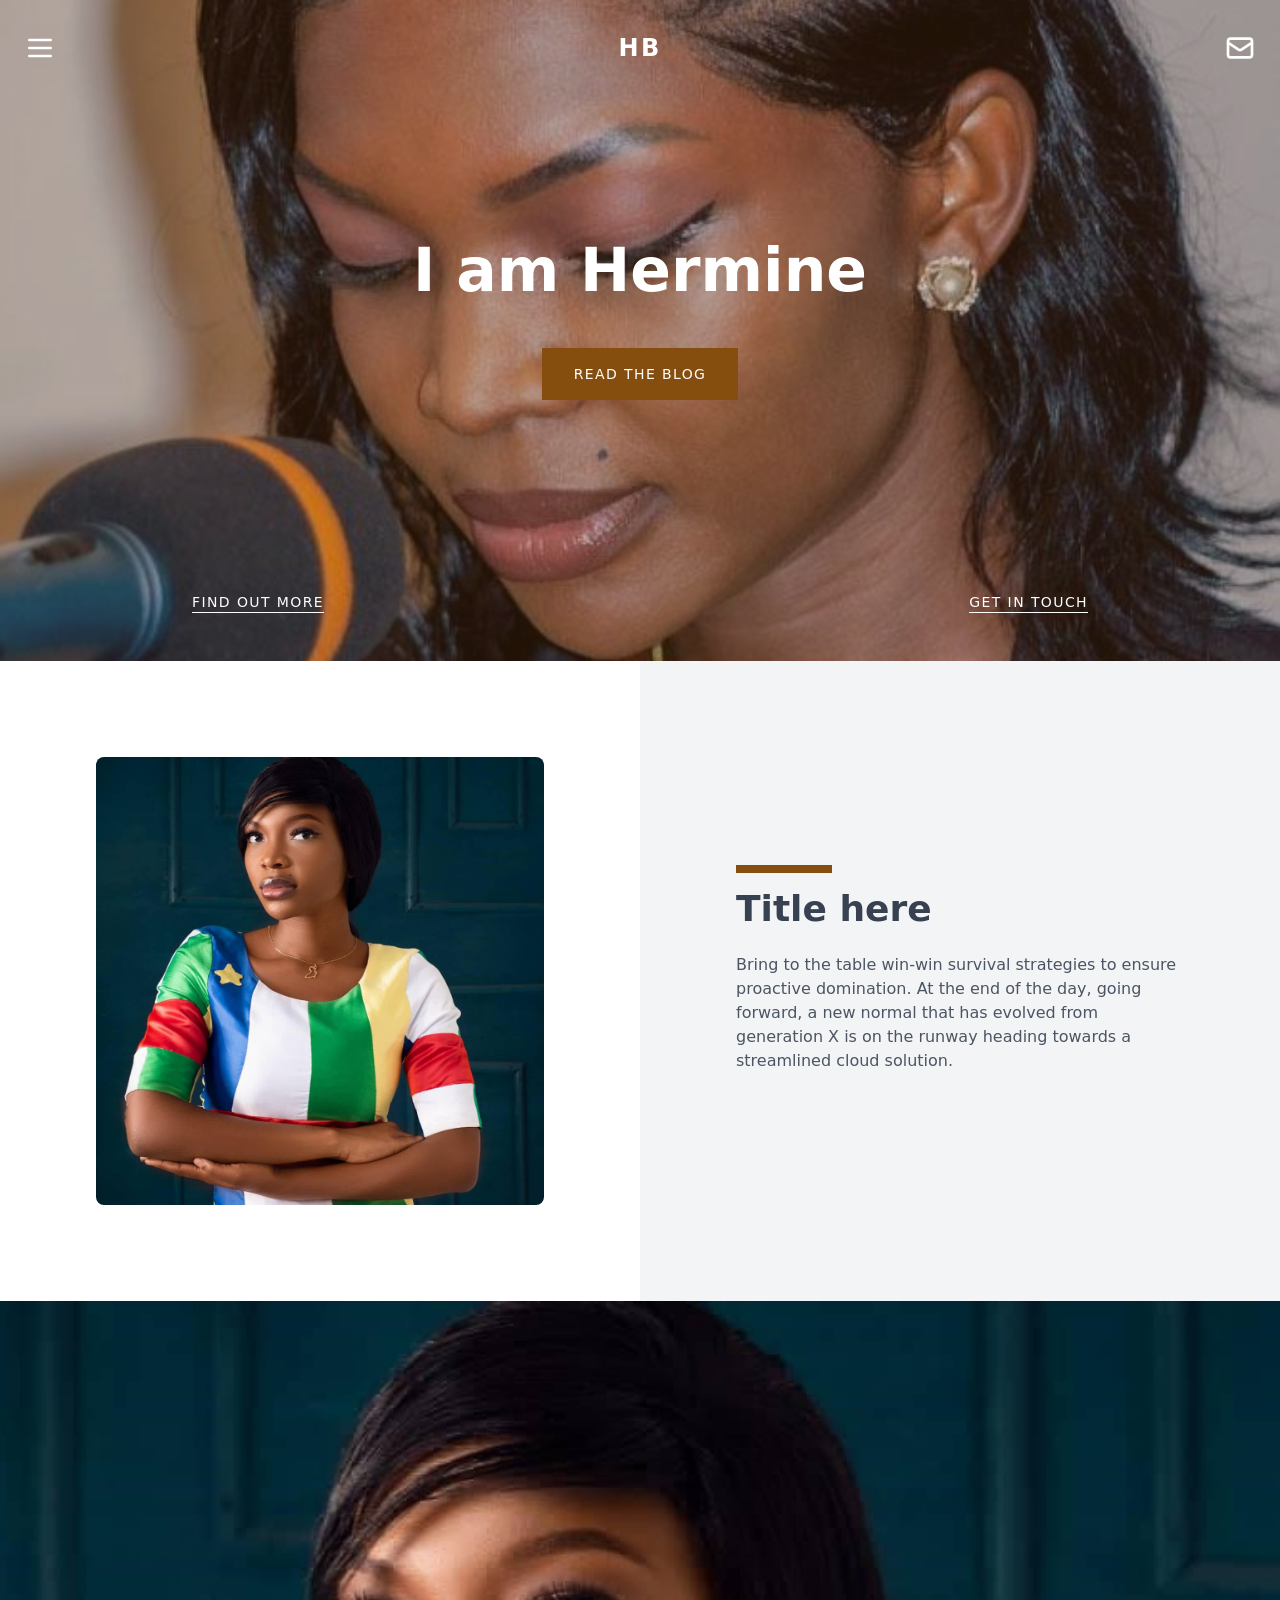
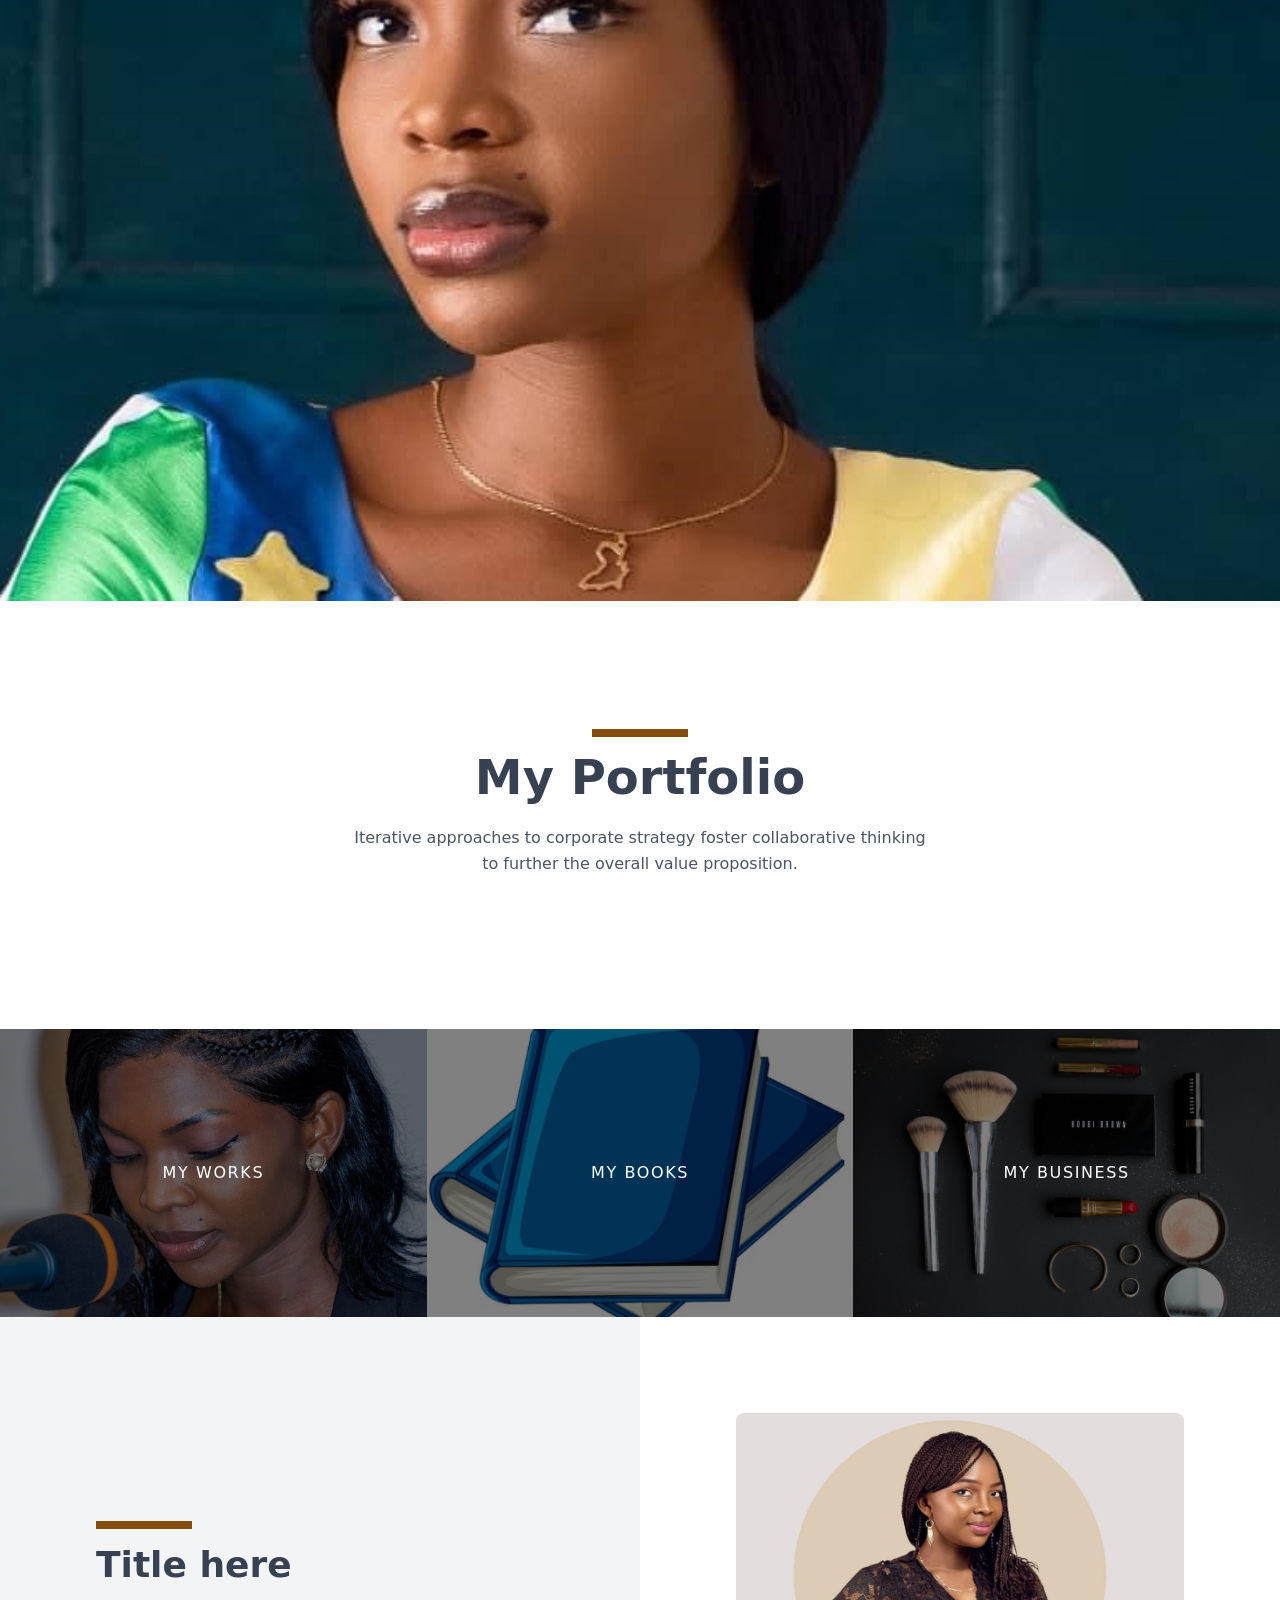
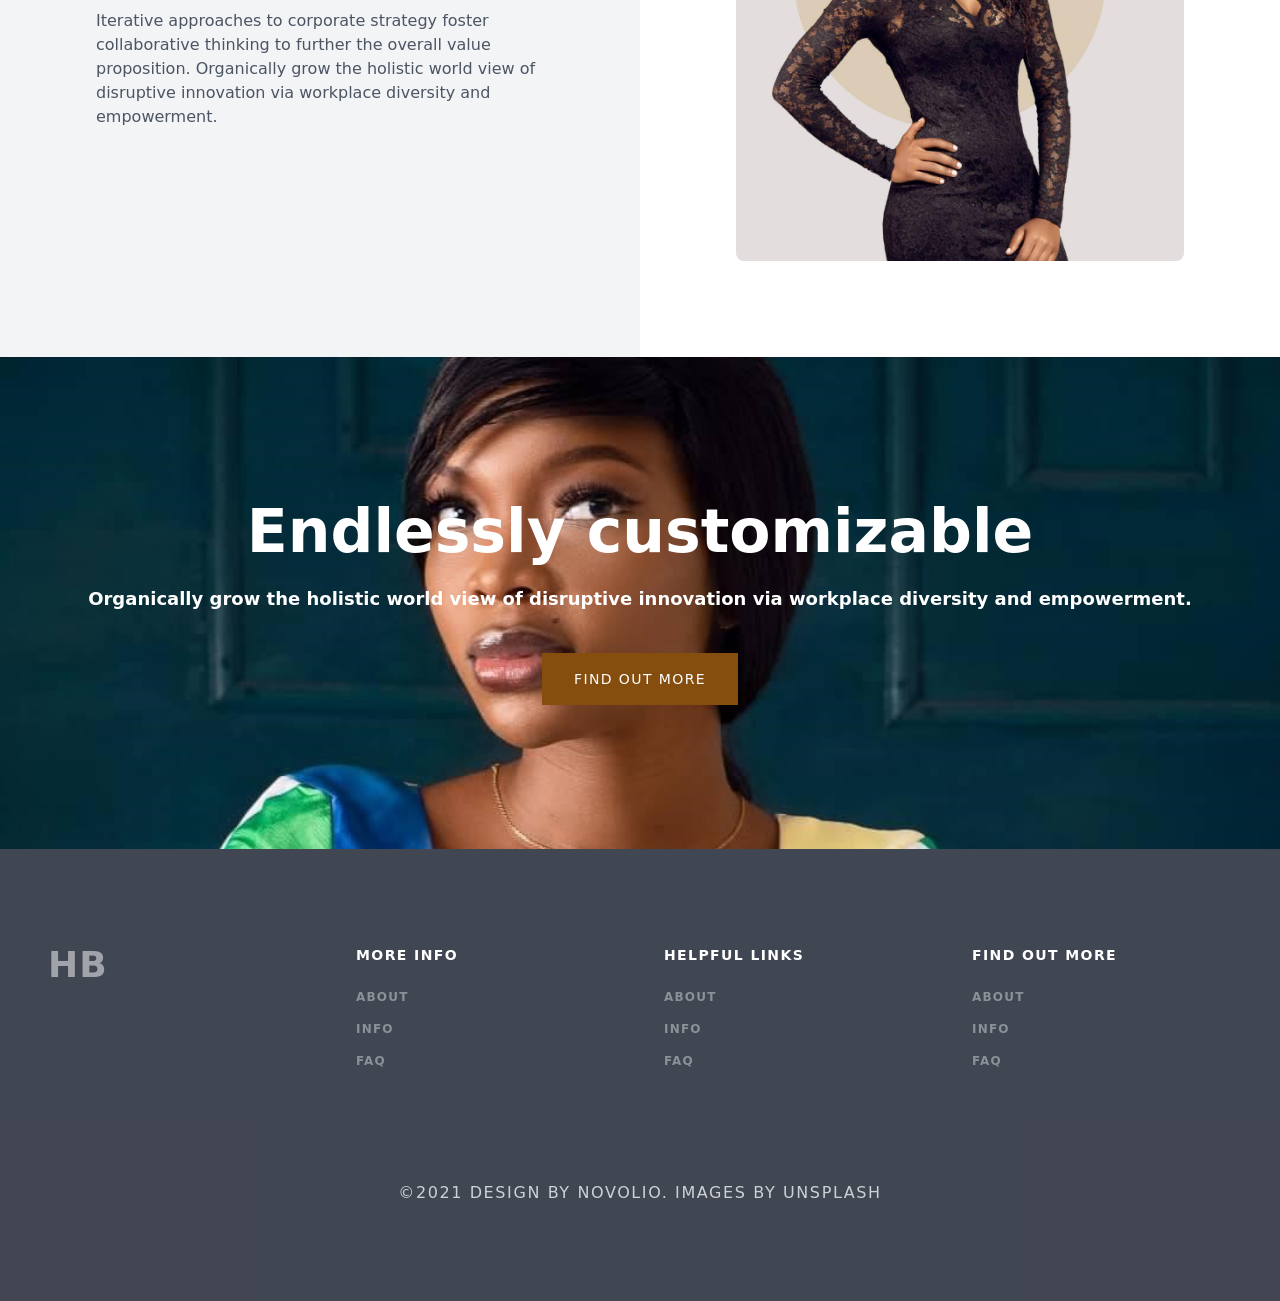
==== index.html @ d1be2392 "First commit" ====
<!doctype html>
<html lang="en">

<head>
    <meta charset="UTF-8">
    <meta http-equiv="x-ua-compatible" content="ie=edge">
    <meta name="viewport" content="width=device-width,initial-scale=1">
    <title>impulse</title>
    <!-- <link rel="stylesheet" type="text/css" href="static/css/style.css"> -->
    <link rel="stylesheet" type="text/css" href="static/css/style.min.css">
    <link rel="preconnect" href="https://fonts.gstatic.com">
    <link href="https://fonts.googleapis.com/css2?family=Fira+Sans+Condensed:wght@100;200;300;400;500;600;700&family=Playfair+Display:wght@100;200;300;400;500;600;700&family=Overpass:wght@200;300;400;600;700&display=swap" rel="stylesheet">
</head>

<body class="font-sans text-gray-700 antialiased bg-white">
    <div class="h-24 z-50 relative container mx-auto px-6 grid grid-cols-3">
        <div x-data="{showMenu: false}" class="flex items-center">
            <button x-on:click="showMenu = true"><svg
                    class="w-8 h-8 text-white" fill="none" stroke="currentColor" viewBox="0 0 24 24"
                    xmlns="http://www.w3.org/2000/svg">
                    <path stroke-linecap="round" stroke-linejoin="round" stroke-width="2" d="M4 6h16M4 12h16M4 18h16">
                    </path>
                </svg>
            </button>
            <!-- <div x-show="showMenu" class="fixed inset-0 w-full h-full bg-white z-50 text-yellow-900">
                <div
                    class="container h-full mx-auto px-6 py-8 relative z-10 flex flex-col items-center justify-center text-2xl uppercase font-bold tracking-widest space-y-6">
                    <button x-on:click="showMenu = false" class="absolute top-0 left-0 mt-8 ml-6"><svg class="w-8 h-8"
                            fill="none" stroke="currentColor" viewBox="0 0 24 24" xmlns="http://www.w3.org/2000/svg">
                            <path stroke-linecap="round" stroke-linejoin="round" stroke-width="2"
                                d="M10 14l2-2m0 0l2-2m-2 2l-2-2m2 2l2 2m7-2a9 9 0 11-18 0 9 9 0 0118 0z"></path>
                        </svg></button> <a href="/"
                        class="inline-block border-b-4 border-transparent hover:border-yellow-900">Home</a> <a
                        href="/pages/about-us"
                        class="inline-block border-b-4 border-transparent hover:border-yellow-900">About</a> <a
                        href="/blog" class="inline-block border-b-4 border-transparent hover:border-yellow-900">Blog</a>
                    <a href="/contact"
                        class="inline-block border-b-4 border-transparent hover:border-yellow-900">Contact</a></div>
                <div class="absolute inset-0 w-full h-full bg-yellow-900 bg-opacity-20"></div>
            </div> -->
        </div>
        <div class="flex items-center justify-center"><a href="index.html"
                class="text-white uppercase font-bold text-2xl tracking-widest">HB</a></div>
        <div class="flex items-center justify-end">
            <a href="contact.html">
            <svg class="w-8 h-8 text-white" fill="none" stroke="currentColor" viewBox="0 0 24 24" xmlns="http://www.w3.org/2000/svg"><path stroke-linecap="round" stroke-linejoin="round" stroke-width="2" d="M3 8l7.89 5.26a2 2 0 002.22 0L21 8M5 19h14a2 2 0 002-2V7a2 2 0 00-2-2H5a2 2 0 00-2 2v10a2 2 0 002 2z"></path></svg>
            </a>
        </div>
    </div>
    <div class="w-full h-24 bg-yellow-900 bg-opacity-95 absolute top-0 left-0"></div>
    <div class="-mt-24 relative w-full py-12 px-12 bg-yellow-900">
        <div class="relative z-10 text-center py-24 md:py-48">
            <h1 class="text-white text-center text-3xl md:text-4xl lg:text-5xl xl:text-6xl font-display font-bold mb-12">I am Hermine</h1>

            <a href="posts.html" class="inline-block bg-yellow-800 hover:bg-yellow-900 text-white uppercase text-sm tracking-widest font-heading px-8 py-4">Read the blog</a>
        </div>

        <div class="relative z-10 mx-auto max-w-4xl flex justify-between uppercase text-white font-heading tracking-widest text-sm">
            <a href="about.html" class="border-b border-white">Find out more</a>
            <a href="contact.html" class="border-b border-white">Get in touch</a>
        </div>
        <img src="static/images/hermine04.jpg" class="w-full h-full absolute inset-0 object-cover opacity-70">
    </div>
    <div class="grid grid-cols-1 md:grid-cols-2 transition delay-75 duration-100">
        <div class="bg-white p-12 md:p-24 flex justify-end items-center">
            <a href="detail.html">
                <img src="static/images/h1.jpg" class="w-full max-w-md rounded-lg">
            </a>
        </div>
        <div class="bg-gray-100 p-12 md:p-24 flex justify-start items-center">
            <div class="max-w-md">
                <div class="w-24 h-2 bg-yellow-800 mb-4"></div>
                <h2 class="font-display font-bold text-2xl md:text-3xl lg:text-4xl mb-6">Title here</h2>
                <p class="font-normal text-gray-600 text-sm md:text-base mb-6 leading-relaxed">Bring to the table win-win survival strategies to ensure proactive domination. At the end of the day, going forward, a new normal that has evolved from generation X is on the runway heading towards a streamlined cloud solution.</p>

                <!-- <a href="detail.html" class="inline-block border-2 border-yellow-800 font-light text-yellow-800 text-sm uppercase tracking-widest py-3 px-8 hover:bg-yellow-800 hover:text-white">Read more</a> -->
            </div>
        </div>
    </div>

    <img src="static/images/her.jpg" class="w-full h-screen object-cover">

    <div class="max-w-xl mx-auto text-center py-24 md:py-32">
        <div class="w-24 h-2 bg-yellow-800 mb-4 mx-auto"></div>
        <h2 class="font-display font-bold text-3xl md:text-4xl lg:text-5xl mb-6">My Portfolio</h2>
        <p class="font-light text-gray-600 mb-6 leading-relaxed">Iterative approaches to corporate strategy foster
            collaborative thinking to further the overall value proposition.</p>
    </div>
    <div class="flex flex-wrap bg-black">
        <a href="posts.html"
            class="bg-black relative w-full md:w-auto md:flex-1 flex items-center justify-center h-72 font-heading text-white uppercase tracking-widest hover:opacity-75">
            <div class="relative z-10">My Works</div>
            <img src="static/images/hermine.jpg" class="absolute inset-0 w-full h-full object-cover opacity-50">
        </a>

        <a href="/categories/forest-trials/"
            class="bg-black relative w-full md:w-auto md:flex-1 flex items-center justify-center h-72 font-heading text-white uppercase tracking-widest hover:opacity-75">
            <div class="relative z-10">My Books</div>
            <img src="static/images/book.jpg" class="absolute inset-0 w-full h-full object-cover opacity-50">
        </a>

        <a href="/categories/city-streets/"
            class="bg-black relative w-full md:w-auto md:flex-1 flex items-center justify-center h-72 font-heading text-white uppercase tracking-widest hover:opacity-75">
            <div class="relative z-10">My Business</div>
            <img src="static/images/cosmetic.jpg" class="absolute inset-0 w-full h-full object-cover opacity-50">
        </a>
    </div>
    <div class="grid grid-cols-1 md:grid-cols-2">
        <div class="bg-white p-12 md:p-24 flex justify-start items-center">
            <a href="detail.html">
                <img src="static/images/h4.jpg" class="w-full max-w-md rounded-lg">
            </a>
        </div>

        <div class="md:order-first bg-gray-100 p-12 md:p-24 flex justify-end items-center">
            <div class="max-w-md">
                <div class="w-24 h-2 bg-yellow-800 mb-4"></div>
                <h2 class="font-display font-bold text-2xl md:text-3xl lg:text-4xl mb-6">Title here</h2>
                <p class="font-light text-gray-600 text-sm md:text-base mb-6 leading-relaxed">Iterative approaches to corporate strategy foster collaborative thinking to further the overall value proposition. Organically grow the holistic world view of disruptive innovation via workplace diversity and empowerment.</p>

                <!-- <a href="detail.html" class="inline-block border-2 border-yellow-800 font-light text-yellow-800 text-sm uppercase tracking-widest py-3 px-8 hover:bg-yellow-800 hover:text-white">Read more</a> -->
            </div>
        </div>
    </div>
    <div class="relative w-full py-12 px-12">
        <div class="relative z-10 text-center py-12 md:py-24">
            <h1 class="text-white text-center text-3xl md:text-4xl lg:text-5xl xl:text-6xl font-display font-bold mb-6">
                Endlessly customizable</h1>
            <p class="text-white mb-10 text-base md:text-lg font-bold">Organically grow the holistic world view of
                disruptive innovation via workplace diversity and empowerment.</p>

            <a href="about.html" class="inline-block bg-yellow-800 hover:bg-yellow-900 text-white uppercase text-sm tracking-widest font-heading px-8 py-4">Find out more</a>
        </div>
        <img src="static/images/her.jpg" class="w-full h-full absolute inset-0 object-cover">
    </div>
    <div
        class="bg-gray-900 text-white text-opacity-40 font-semibold uppercase text-xs tracking-widest bg-opacity-80 px-12">
        <div class="container mx-auto grid grid-cols-1 lg:grid-cols-4 gap-12 text-center lg:text-left py-24">
            <div>
                <div class="text-white opacity-50 text-4xl font-display">HB</div>
            </div>
            <div>
                <div class="font-display text-white uppercase text-sm tracking-widest mb-6">More info</div><a href="#"
                    class="block mb-4">About</a> <a href="#" class="block mb-4">Info</a> <a href="#"
                    class="block mb-4">FAQ</a>
            </div>
            <div>
                <div class="font-display text-white uppercase text-sm tracking-widest mb-6">Helpful Links</div><a
                    href="#" class="block mb-4">About</a> <a href="#" class="block mb-4">Info</a> <a href="#"
                    class="block mb-4">FAQ</a>
            </div>
            <div>
                <div class="font-display text-white uppercase text-sm tracking-widest mb-6">Find out more</div><a
                    href="#" class="block mb-4">About</a> <a href="#" class="block mb-4">Info</a> <a href="#"
                    class="block mb-4">FAQ</a>
            </div>
        </div>
        <div
            class="text-sm lg:text-base text-center font-heading font-light tracking-widest uppercase text-white opacity-75 pb-24">
            ©2021 DESIGN BY NOVOLIO. IMAGES BY UNSPLASH</div>
    </div>
    <script src="/static/js/alpine.js"></script>
</body>

</html>
---- static/css/style.css ----
*, ::before, ::after {
  --tw-border-spacing-x: 0;
  --tw-border-spacing-y: 0;
  --tw-translate-x: 0;
  --tw-translate-y: 0;
  --tw-rotate: 0;
  --tw-skew-x: 0;
  --tw-skew-y: 0;
  --tw-scale-x: 1;
  --tw-scale-y: 1;
  --tw-pan-x:  ;
  --tw-pan-y:  ;
  --tw-pinch-zoom:  ;
  --tw-scroll-snap-strictness: proximity;
  --tw-gradient-from-position:  ;
  --tw-gradient-via-position:  ;
  --tw-gradient-to-position:  ;
  --tw-ordinal:  ;
  --tw-slashed-zero:  ;
  --tw-numeric-figure:  ;
  --tw-numeric-spacing:  ;
  --tw-numeric-fraction:  ;
  --tw-ring-inset:  ;
  --tw-ring-offset-width: 0px;
  --tw-ring-offset-color: #fff;
  --tw-ring-color: rgb(59 130 246 / 0.5);
  --tw-ring-offset-shadow: 0 0 #0000;
  --tw-ring-shadow: 0 0 #0000;
  --tw-shadow: 0 0 #0000;
  --tw-shadow-colored: 0 0 #0000;
  --tw-blur:  ;
  --tw-brightness:  ;
  --tw-contrast:  ;
  --tw-grayscale:  ;
  --tw-hue-rotate:  ;
  --tw-invert:  ;
  --tw-saturate:  ;
  --tw-sepia:  ;
  --tw-drop-shadow:  ;
  --tw-backdrop-blur:  ;
  --tw-backdrop-brightness:  ;
  --tw-backdrop-contrast:  ;
  --tw-backdrop-grayscale:  ;
  --tw-backdrop-hue-rotate:  ;
  --tw-backdrop-invert:  ;
  --tw-backdrop-opacity:  ;
  --tw-backdrop-saturate:  ;
  --tw-backdrop-sepia:  ;
  --tw-contain-size:  ;
  --tw-contain-layout:  ;
  --tw-contain-paint:  ;
  --tw-contain-style:  ;
}

::backdrop {
  --tw-border-spacing-x: 0;
  --tw-border-spacing-y: 0;
  --tw-translate-x: 0;
  --tw-translate-y: 0;
  --tw-rotate: 0;
  --tw-skew-x: 0;
  --tw-skew-y: 0;
  --tw-scale-x: 1;
  --tw-scale-y: 1;
  --tw-pan-x:  ;
  --tw-pan-y:  ;
  --tw-pinch-zoom:  ;
  --tw-scroll-snap-strictness: proximity;
  --tw-gradient-from-position:  ;
  --tw-gradient-via-position:  ;
  --tw-gradient-to-position:  ;
  --tw-ordinal:  ;
  --tw-slashed-zero:  ;
  --tw-numeric-figure:  ;
  --tw-numeric-spacing:  ;
  --tw-numeric-fraction:  ;
  --tw-ring-inset:  ;
  --tw-ring-offset-width: 0px;
  --tw-ring-offset-color: #fff;
  --tw-ring-color: rgb(59 130 246 / 0.5);
  --tw-ring-offset-shadow: 0 0 #0000;
  --tw-ring-shadow: 0 0 #0000;
  --tw-shadow: 0 0 #0000;
  --tw-shadow-colored: 0 0 #0000;
  --tw-blur:  ;
  --tw-brightness:  ;
  --tw-contrast:  ;
  --tw-grayscale:  ;
  --tw-hue-rotate:  ;
  --tw-invert:  ;
  --tw-saturate:  ;
  --tw-sepia:  ;
  --tw-drop-shadow:  ;
  --tw-backdrop-blur:  ;
  --tw-backdrop-brightness:  ;
  --tw-backdrop-contrast:  ;
  --tw-backdrop-grayscale:  ;
  --tw-backdrop-hue-rotate:  ;
  --tw-backdrop-invert:  ;
  --tw-backdrop-opacity:  ;
  --tw-backdrop-saturate:  ;
  --tw-backdrop-sepia:  ;
  --tw-contain-size:  ;
  --tw-contain-layout:  ;
  --tw-contain-paint:  ;
  --tw-contain-style:  ;
}

/*
! tailwindcss v3.4.14 | MIT License | https://tailwindcss.com
*/

/*
1. Prevent padding and border from affecting element width. (https://github.com/mozdevs/cssremedy/issues/4)
2. Allow adding a border to an element by just adding a border-width. (https://github.com/tailwindcss/tailwindcss/pull/116)
*/

*,
::before,
::after {
  box-sizing: border-box;
  /* 1 */
  border-width: 0;
  /* 2 */
  border-style: solid;
  /* 2 */
  border-color: #e5e7eb;
  /* 2 */
}

::before,
::after {
  --tw-content: '';
}

/*
1. Use a consistent sensible line-height in all browsers.
2. Prevent adjustments of font size after orientation changes in iOS.
3. Use a more readable tab size.
4. Use the user's configured `sans` font-family by default.
5. Use the user's configured `sans` font-feature-settings by default.
6. Use the user's configured `sans` font-variation-settings by default.
7. Disable tap highlights on iOS
*/

html,
:host {
  line-height: 1.5;
  /* 1 */
  -webkit-text-size-adjust: 100%;
  /* 2 */
  -moz-tab-size: 4;
  /* 3 */
  -o-tab-size: 4;
     tab-size: 4;
  /* 3 */
  font-family: ui-sans-serif, system-ui, sans-serif, "Apple Color Emoji", "Segoe UI Emoji", "Segoe UI Symbol", "Noto Color Emoji";
  /* 4 */
  font-feature-settings: normal;
  /* 5 */
  font-variation-settings: normal;
  /* 6 */
  -webkit-tap-highlight-color: transparent;
  /* 7 */
}

/*
1. Remove the margin in all browsers.
2. Inherit line-height from `html` so users can set them as a class directly on the `html` element.
*/

body {
  margin: 0;
  /* 1 */
  line-height: inherit;
  /* 2 */
}

/*
1. Add the correct height in Firefox.
2. Correct the inheritance of border color in Firefox. (https://bugzilla.mozilla.org/show_bug.cgi?id=190655)
3. Ensure horizontal rules are visible by default.
*/

hr {
  height: 0;
  /* 1 */
  color: inherit;
  /* 2 */
  border-top-width: 1px;
  /* 3 */
}

/*
Add the correct text decoration in Chrome, Edge, and Safari.
*/

abbr:where([title]) {
  -webkit-text-decoration: underline dotted;
          text-decoration: underline dotted;
}

/*
Remove the default font size and weight for headings.
*/

h1,
h2,
h3,
h4,
h5,
h6 {
  font-size: inherit;
  font-weight: inherit;
}

/*
Reset links to optimize for opt-in styling instead of opt-out.
*/

a {
  color: inherit;
  text-decoration: inherit;
}

/*
Add the correct font weight in Edge and Safari.
*/

b,
strong {
  font-weight: bolder;
}

/*
1. Use the user's configured `mono` font-family by default.
2. Use the user's configured `mono` font-feature-settings by default.
3. Use the user's configured `mono` font-variation-settings by default.
4. Correct the odd `em` font sizing in all browsers.
*/

code,
kbd,
samp,
pre {
  font-family: ui-monospace, SFMono-Regular, Menlo, Monaco, Consolas, "Liberation Mono", "Courier New", monospace;
  /* 1 */
  font-feature-settings: normal;
  /* 2 */
  font-variation-settings: normal;
  /* 3 */
  font-size: 1em;
  /* 4 */
}

/*
Add the correct font size in all browsers.
*/

small {
  font-size: 80%;
}

/*
Prevent `sub` and `sup` elements from affecting the line height in all browsers.
*/

sub,
sup {
  font-size: 75%;
  line-height: 0;
  position: relative;
  vertical-align: baseline;
}

sub {
  bottom: -0.25em;
}

sup {
  top: -0.5em;
}

/*
1. Remove text indentation from table contents in Chrome and Safari. (https://bugs.chromium.org/p/chromium/issues/detail?id=999088, https://bugs.webkit.org/show_bug.cgi?id=201297)
2. Correct table border color inheritance in all Chrome and Safari. (https://bugs.chromium.org/p/chromium/issues/detail?id=935729, https://bugs.webkit.org/show_bug.cgi?id=195016)
3. Remove gaps between table borders by default.
*/

table {
  text-indent: 0;
  /* 1 */
  border-color: inherit;
  /* 2 */
  border-collapse: collapse;
  /* 3 */
}

/*
1. Change the font styles in all browsers.
2. Remove the margin in Firefox and Safari.
3. Remove default padding in all browsers.
*/

button,
input,
optgroup,
select,
textarea {
  font-family: inherit;
  /* 1 */
  font-feature-settings: inherit;
  /* 1 */
  font-variation-settings: inherit;
  /* 1 */
  font-size: 100%;
  /* 1 */
  font-weight: inherit;
  /* 1 */
  line-height: inherit;
  /* 1 */
  letter-spacing: inherit;
  /* 1 */
  color: inherit;
  /* 1 */
  margin: 0;
  /* 2 */
  padding: 0;
  /* 3 */
}

/*
Remove the inheritance of text transform in Edge and Firefox.
*/

button,
select {
  text-transform: none;
}

/*
1. Correct the inability to style clickable types in iOS and Safari.
2. Remove default button styles.
*/

button,
input:where([type='button']),
input:where([type='reset']),
input:where([type='submit']) {
  -webkit-appearance: button;
  /* 1 */
  background-color: transparent;
  /* 2 */
  background-image: none;
  /* 2 */
}

/*
Use the modern Firefox focus style for all focusable elements.
*/

:-moz-focusring {
  outline: auto;
}

/*
Remove the additional `:invalid` styles in Firefox. (https://github.com/mozilla/gecko-dev/blob/2f9eacd9d3d995c937b4251a5557d95d494c9be1/layout/style/res/forms.css#L728-L737)
*/

:-moz-ui-invalid {
  box-shadow: none;
}

/*
Add the correct vertical alignment in Chrome and Firefox.
*/

progress {
  vertical-align: baseline;
}

/*
Correct the cursor style of increment and decrement buttons in Safari.
*/

::-webkit-inner-spin-button,
::-webkit-outer-spin-button {
  height: auto;
}

/*
1. Correct the odd appearance in Chrome and Safari.
2. Correct the outline style in Safari.
*/

[type='search'] {
  -webkit-appearance: textfield;
  /* 1 */
  outline-offset: -2px;
  /* 2 */
}

/*
Remove the inner padding in Chrome and Safari on macOS.
*/

::-webkit-search-decoration {
  -webkit-appearance: none;
}

/*
1. Correct the inability to style clickable types in iOS and Safari.
2. Change font properties to `inherit` in Safari.
*/

::-webkit-file-upload-button {
  -webkit-appearance: button;
  /* 1 */
  font: inherit;
  /* 2 */
}

/*
Add the correct display in Chrome and Safari.
*/

summary {
  display: list-item;
}

/*
Removes the default spacing and border for appropriate elements.
*/

blockquote,
dl,
dd,
h1,
h2,
h3,
h4,
h5,
h6,
hr,
figure,
p,
pre {
  margin: 0;
}

fieldset {
  margin: 0;
  padding: 0;
}

legend {
  padding: 0;
}

ol,
ul,
menu {
  list-style: none;
  margin: 0;
  padding: 0;
}

/*
Reset default styling for dialogs.
*/

dialog {
  padding: 0;
}

/*
Prevent resizing textareas horizontally by default.
*/

textarea {
  resize: vertical;
}

/*
1. Reset the default placeholder opacity in Firefox. (https://github.com/tailwindlabs/tailwindcss/issues/3300)
2. Set the default placeholder color to the user's configured gray 400 color.
*/

input::-moz-placeholder, textarea::-moz-placeholder {
  opacity: 1;
  /* 1 */
  color: #9ca3af;
  /* 2 */
}

input::placeholder,
textarea::placeholder {
  opacity: 1;
  /* 1 */
  color: #9ca3af;
  /* 2 */
}

/*
Set the default cursor for buttons.
*/

button,
[role="button"] {
  cursor: pointer;
}

/*
Make sure disabled buttons don't get the pointer cursor.
*/

:disabled {
  cursor: default;
}

/*
1. Make replaced elements `display: block` by default. (https://github.com/mozdevs/cssremedy/issues/14)
2. Add `vertical-align: middle` to align replaced elements more sensibly by default. (https://github.com/jensimmons/cssremedy/issues/14#issuecomment-634934210)
   This can trigger a poorly considered lint error in some tools but is included by design.
*/

img,
svg,
video,
canvas,
audio,
iframe,
embed,
object {
  display: block;
  /* 1 */
  vertical-align: middle;
  /* 2 */
}

/*
Constrain images and videos to the parent width and preserve their intrinsic aspect ratio. (https://github.com/mozdevs/cssremedy/issues/14)
*/

img,
video {
  max-width: 100%;
  height: auto;
}

/* Make elements with the HTML hidden attribute stay hidden by default */

[hidden]:where(:not([hidden="until-found"])) {
  display: none;
}

.container {
  width: 100%;
}

@media (min-width: 640px) {
  .container {
    max-width: 640px;
  }
}

@media (min-width: 768px) {
  .container {
    max-width: 768px;
  }
}

@media (min-width: 1024px) {
  .container {
    max-width: 1024px;
  }
}

@media (min-width: 1280px) {
  .container {
    max-width: 1280px;
  }
}

@media (min-width: 1536px) {
  .container {
    max-width: 1536px;
  }
}

.fixed {
  position: fixed;
}

.absolute {
  position: absolute;
}

.relative {
  position: relative;
}

.inset-0 {
  inset: 0px;
}

.left-0 {
  left: 0px;
}

.top-0 {
  top: 0px;
}

.z-10 {
  z-index: 10;
}

.z-50 {
  z-index: 50;
}

.mx-auto {
  margin-left: auto;
  margin-right: auto;
}

.my-2 {
  margin-top: 0.5rem;
  margin-bottom: 0.5rem;
}

.-mt-24 {
  margin-top: -6rem;
}

.-mt-32 {
  margin-top: -8rem;
}

.mb-10 {
  margin-bottom: 2.5rem;
}

.mb-12 {
  margin-bottom: 3rem;
}

.mb-4 {
  margin-bottom: 1rem;
}

.mb-6 {
  margin-bottom: 1.5rem;
}

.ml-2 {
  margin-left: 0.5rem;
}

.ml-6 {
  margin-left: 1.5rem;
}

.mr-2 {
  margin-right: 0.5rem;
}

.mt-12 {
  margin-top: 3rem;
}

.mt-2 {
  margin-top: 0.5rem;
}

.mt-3 {
  margin-top: 0.75rem;
}

.mt-4 {
  margin-top: 1rem;
}

.mt-6 {
  margin-top: 1.5rem;
}

.mt-8 {
  margin-top: 2rem;
}

.block {
  display: block;
}

.inline-block {
  display: inline-block;
}

.flex {
  display: flex;
}

.table {
  display: table;
}

.grid {
  display: grid;
}

.h-2 {
  height: 0.5rem;
}

.h-24 {
  height: 6rem;
}

.h-4 {
  height: 1rem;
}

.h-52 {
  height: 13rem;
}

.h-72 {
  height: 18rem;
}

.h-8 {
  height: 2rem;
}

.h-96 {
  height: 24rem;
}

.h-full {
  height: 100%;
}

.h-screen {
  height: 100vh;
}

.h-80 {
  height: 20rem;
}

.h-auto {
  height: auto;
}

.w-24 {
  width: 6rem;
}

.w-4 {
  width: 1rem;
}

.w-8 {
  width: 2rem;
}

.w-full {
  width: 100%;
}

.max-w-4xl {
  max-width: 56rem;
}

.max-w-lg {
  max-width: 32rem;
}

.max-w-md {
  max-width: 28rem;
}

.max-w-sm {
  max-width: 24rem;
}

.max-w-xl {
  max-width: 36rem;
}

.grow {
  flex-grow: 1;
}

.grid-cols-1 {
  grid-template-columns: repeat(1, minmax(0, 1fr));
}

.grid-cols-2 {
  grid-template-columns: repeat(2, minmax(0, 1fr));
}

.grid-cols-3 {
  grid-template-columns: repeat(3, minmax(0, 1fr));
}

.flex-col {
  flex-direction: column;
}

.flex-wrap {
  flex-wrap: wrap;
}

.items-center {
  align-items: center;
}

.justify-start {
  justify-content: flex-start;
}

.justify-end {
  justify-content: flex-end;
}

.justify-center {
  justify-content: center;
}

.justify-between {
  justify-content: space-between;
}

.gap-12 {
  gap: 3rem;
}

.space-y-6 > :not([hidden]) ~ :not([hidden]) {
  --tw-space-y-reverse: 0;
  margin-top: calc(1.5rem * calc(1 - var(--tw-space-y-reverse)));
  margin-bottom: calc(1.5rem * var(--tw-space-y-reverse));
}

.rounded-full {
  border-radius: 9999px;
}

.rounded {
  border-radius: 0.25rem;
}

.rounded-lg {
  border-radius: 0.5rem;
}

.border {
  border-width: 1px;
}

.border-2 {
  border-width: 2px;
}

.border-b {
  border-bottom-width: 1px;
}

.border-b-4 {
  border-bottom-width: 4px;
}

.border-none {
  border-style: none;
}

.border-transparent {
  border-color: transparent;
}

.border-white {
  --tw-border-opacity: 1;
  border-color: rgb(255 255 255 / var(--tw-border-opacity));
}

.border-yellow-800 {
  --tw-border-opacity: 1;
  border-color: rgb(133 77 14 / var(--tw-border-opacity));
}

.bg-black {
  --tw-bg-opacity: 1;
  background-color: rgb(0 0 0 / var(--tw-bg-opacity));
}

.bg-gray-100 {
  --tw-bg-opacity: 1;
  background-color: rgb(243 244 246 / var(--tw-bg-opacity));
}

.bg-gray-50 {
  --tw-bg-opacity: 1;
  background-color: rgb(249 250 251 / var(--tw-bg-opacity));
}

.bg-gray-900 {
  --tw-bg-opacity: 1;
  background-color: rgb(17 24 39 / var(--tw-bg-opacity));
}

.bg-white {
  --tw-bg-opacity: 1;
  background-color: rgb(255 255 255 / var(--tw-bg-opacity));
}

.bg-yellow-800 {
  --tw-bg-opacity: 1;
  background-color: rgb(133 77 14 / var(--tw-bg-opacity));
}

.bg-yellow-900 {
  --tw-bg-opacity: 1;
  background-color: rgb(113 63 18 / var(--tw-bg-opacity));
}

.bg-opacity-20 {
  --tw-bg-opacity: 0.2;
}

.bg-opacity-80 {
  --tw-bg-opacity: 0.8;
}

.bg-opacity-95 {
  --tw-bg-opacity: 0.95;
}

.object-cover {
  -o-object-fit: cover;
     object-fit: cover;
}

.p-12 {
  padding: 3rem;
}

.p-4 {
  padding: 1rem;
}

.p-8 {
  padding: 2rem;
}

.px-12 {
  padding-left: 3rem;
  padding-right: 3rem;
}

.px-6 {
  padding-left: 1.5rem;
  padding-right: 1.5rem;
}

.px-8 {
  padding-left: 2rem;
  padding-right: 2rem;
}

.py-12 {
  padding-top: 3rem;
  padding-bottom: 3rem;
}

.py-24 {
  padding-top: 6rem;
  padding-bottom: 6rem;
}

.py-3 {
  padding-top: 0.75rem;
  padding-bottom: 0.75rem;
}

.py-4 {
  padding-top: 1rem;
  padding-bottom: 1rem;
}

.py-8 {
  padding-top: 2rem;
  padding-bottom: 2rem;
}

.pb-24 {
  padding-bottom: 6rem;
}

.pt-12 {
  padding-top: 3rem;
}

.text-center {
  text-align: center;
}

.font-sans {
  font-family: ui-sans-serif, system-ui, sans-serif, "Apple Color Emoji", "Segoe UI Emoji", "Segoe UI Symbol", "Noto Color Emoji";
}

.text-2xl {
  font-size: 1.5rem;
  line-height: 2rem;
}

.text-3xl {
  font-size: 1.875rem;
  line-height: 2.25rem;
}

.text-4xl {
  font-size: 2.25rem;
  line-height: 2.5rem;
}

.text-5xl {
  font-size: 3rem;
  line-height: 1;
}

.text-base {
  font-size: 1rem;
  line-height: 1.5rem;
}

.text-sm {
  font-size: 0.875rem;
  line-height: 1.25rem;
}

.text-xs {
  font-size: 0.75rem;
  line-height: 1rem;
}

.font-bold {
  font-weight: 700;
}

.font-light {
  font-weight: 300;
}

.font-semibold {
  font-weight: 600;
}

.font-normal {
  font-weight: 400;
}

.uppercase {
  text-transform: uppercase;
}

.leading-relaxed {
  line-height: 1.625;
}

.leading-tight {
  line-height: 1.25;
}

.tracking-tight {
  letter-spacing: -0.025em;
}

.tracking-widest {
  letter-spacing: 0.1em;
}

.text-black {
  --tw-text-opacity: 1;
  color: rgb(0 0 0 / var(--tw-text-opacity));
}

.text-gray-600 {
  --tw-text-opacity: 1;
  color: rgb(75 85 99 / var(--tw-text-opacity));
}

.text-gray-700 {
  --tw-text-opacity: 1;
  color: rgb(55 65 81 / var(--tw-text-opacity));
}

.text-gray-900 {
  --tw-text-opacity: 1;
  color: rgb(17 24 39 / var(--tw-text-opacity));
}

.text-white {
  --tw-text-opacity: 1;
  color: rgb(255 255 255 / var(--tw-text-opacity));
}

.text-yellow-800 {
  --tw-text-opacity: 1;
  color: rgb(133 77 14 / var(--tw-text-opacity));
}

.text-yellow-900 {
  --tw-text-opacity: 1;
  color: rgb(113 63 18 / var(--tw-text-opacity));
}

.text-opacity-40 {
  --tw-text-opacity: 0.4;
}

.antialiased {
  -webkit-font-smoothing: antialiased;
  -moz-osx-font-smoothing: grayscale;
}

.opacity-50 {
  opacity: 0.5;
}

.opacity-70 {
  opacity: 0.7;
}

.opacity-75 {
  opacity: 0.75;
}

.transition {
  transition-property: color, background-color, border-color, text-decoration-color, fill, stroke, opacity, box-shadow, transform, filter, -webkit-backdrop-filter;
  transition-property: color, background-color, border-color, text-decoration-color, fill, stroke, opacity, box-shadow, transform, filter, backdrop-filter;
  transition-property: color, background-color, border-color, text-decoration-color, fill, stroke, opacity, box-shadow, transform, filter, backdrop-filter, -webkit-backdrop-filter;
  transition-timing-function: cubic-bezier(0.4, 0, 0.2, 1);
  transition-duration: 150ms;
}

.delay-75 {
  transition-delay: 75ms;
}

.duration-100 {
  transition-duration: 100ms;
}

code[class*="language-"],
pre[class*="language-"] {
  color: #ccc;
  background: none;
  font-family: Consolas, Monaco, 'Andale Mono', 'Ubuntu Mono', monospace;
  font-size: 1em;
  text-align: left;
  white-space: pre;
  word-spacing: normal;
  word-break: normal;
  word-wrap: normal;
  line-height: 1.5;
  -moz-tab-size: 4;
  -o-tab-size: 4;
  tab-size: 4;
  -webkit-hyphens: none;
  hyphens: none;
}

/* Code blocks */

pre[class*="language-"] {
  padding: 1em;
  margin: .5em 0;
  overflow: auto;
}

:not(pre) > code[class*="language-"],
pre[class*="language-"] {
  background: #2d2d2d;
}

/* Inline code */

:not(pre) > code[class*="language-"] {
  padding: .1em;
  border-radius: .3em;
  white-space: normal;
}

.token.comment,
.token.block-comment,
.token.prolog,
.token.doctype,
.token.cdata {
  color: #999;
}

.token.punctuation {
  color: #ccc;
}

.token.tag,
.token.attr-name,
.token.namespace,
.token.deleted {
  color: #e2777a;
}

.token.function-name {
  color: #6196cc;
}

.token.boolean,
.token.number,
.token.function {
  color: #f08d49;
}

.token.property,
.token.class-name,
.token.constant,
.token.symbol {
  color: #f8c555;
}

.token.selector,
.token.important,
.token.atrule,
.token.keyword,
.token.builtin {
  color: #cc99cd;
}

.token.string,
.token.char,
.token.attr-value,
.token.regex,
.token.variable {
  color: #7ec699;
}

.token.operator,
.token.entity,
.token.url {
  color: #67cdcc;
}

.token.important,
.token.bold {
  font-weight: bold;
}

.token.italic {
  font-style: italic;
}

.token.entity {
  cursor: help;
}

.token.inserted {
  color: green;
}

.hover\:border-yellow-900:hover {
  --tw-border-opacity: 1;
  border-color: rgb(113 63 18 / var(--tw-border-opacity));
}

.hover\:bg-yellow-800:hover {
  --tw-bg-opacity: 1;
  background-color: rgb(133 77 14 / var(--tw-bg-opacity));
}

.hover\:bg-yellow-900:hover {
  --tw-bg-opacity: 1;
  background-color: rgb(113 63 18 / var(--tw-bg-opacity));
}

.hover\:text-white:hover {
  --tw-text-opacity: 1;
  color: rgb(255 255 255 / var(--tw-text-opacity));
}

.hover\:opacity-75:hover {
  opacity: 0.75;
}

@media (min-width: 768px) {
  .md\:order-first {
    order: -9999;
  }

  .md\:h-64 {
    height: 16rem;
  }

  .md\:w-auto {
    width: auto;
  }

  .md\:flex-1 {
    flex: 1 1 0%;
  }

  .md\:grid-cols-2 {
    grid-template-columns: repeat(2, minmax(0, 1fr));
  }

  .md\:p-24 {
    padding: 6rem;
  }

  .md\:py-24 {
    padding-top: 6rem;
    padding-bottom: 6rem;
  }

  .md\:py-32 {
    padding-top: 8rem;
    padding-bottom: 8rem;
  }

  .md\:py-48 {
    padding-top: 12rem;
    padding-bottom: 12rem;
  }

  .md\:text-3xl {
    font-size: 1.875rem;
    line-height: 2.25rem;
  }

  .md\:text-4xl {
    font-size: 2.25rem;
    line-height: 2.5rem;
  }

  .md\:text-base {
    font-size: 1rem;
    line-height: 1.5rem;
  }

  .md\:text-lg {
    font-size: 1.125rem;
    line-height: 1.75rem;
  }
}

@media (min-width: 1024px) {
  .lg\:h-96 {
    height: 24rem;
  }

  .lg\:grid-cols-2 {
    grid-template-columns: repeat(2, minmax(0, 1fr));
  }

  .lg\:grid-cols-3 {
    grid-template-columns: repeat(3, minmax(0, 1fr));
  }

  .lg\:grid-cols-4 {
    grid-template-columns: repeat(4, minmax(0, 1fr));
  }

  .lg\:px-24 {
    padding-left: 6rem;
    padding-right: 6rem;
  }

  .lg\:text-left {
    text-align: left;
  }

  .lg\:text-4xl {
    font-size: 2.25rem;
    line-height: 2.5rem;
  }

  .lg\:text-5xl {
    font-size: 3rem;
    line-height: 1;
  }

  .lg\:text-base {
    font-size: 1rem;
    line-height: 1.5rem;
  }
}

@media (min-width: 1280px) {
  .xl\:h-64 {
    height: 16rem;
  }

  .xl\:text-6xl {
    font-size: 3.75rem;
    line-height: 1;
  }
}
---- static/css/style.min.css ----
*,::after,::before{--tw-border-spacing-x:0;--tw-border-spacing-y:0;--tw-translate-x:0;--tw-translate-y:0;--tw-rotate:0;--tw-skew-x:0;--tw-skew-y:0;--tw-scale-x:1;--tw-scale-y:1;--tw-pan-x: ;--tw-pan-y: ;--tw-pinch-zoom: ;--tw-scroll-snap-strictness:proximity;--tw-gradient-from-position: ;--tw-gradient-via-position: ;--tw-gradient-to-position: ;--tw-ordinal: ;--tw-slashed-zero: ;--tw-numeric-figure: ;--tw-numeric-spacing: ;--tw-numeric-fraction: ;--tw-ring-inset: ;--tw-ring-offset-width:0px;--tw-ring-offset-color:#fff;--tw-ring-color:rgb(59 130 246 / 0.5);--tw-ring-offset-shadow:0 0 #0000;--tw-ring-shadow:0 0 #0000;--tw-shadow:0 0 #0000;--tw-shadow-colored:0 0 #0000;--tw-blur: ;--tw-brightness: ;--tw-contrast: ;--tw-grayscale: ;--tw-hue-rotate: ;--tw-invert: ;--tw-saturate: ;--tw-sepia: ;--tw-drop-shadow: ;--tw-backdrop-blur: ;--tw-backdrop-brightness: ;--tw-backdrop-contrast: ;--tw-backdrop-grayscale: ;--tw-backdrop-hue-rotate: ;--tw-backdrop-invert: ;--tw-backdrop-opacity: ;--tw-backdrop-saturate: ;--tw-backdrop-sepia: ;--tw-contain-size: ;--tw-contain-layout: ;--tw-contain-paint: ;--tw-contain-style: }::backdrop{--tw-border-spacing-x:0;--tw-border-spacing-y:0;--tw-translate-x:0;--tw-translate-y:0;--tw-rotate:0;--tw-skew-x:0;--tw-skew-y:0;--tw-scale-x:1;--tw-scale-y:1;--tw-pan-x: ;--tw-pan-y: ;--tw-pinch-zoom: ;--tw-scroll-snap-strictness:proximity;--tw-gradient-from-position: ;--tw-gradient-via-position: ;--tw-gradient-to-position: ;--tw-ordinal: ;--tw-slashed-zero: ;--tw-numeric-figure: ;--tw-numeric-spacing: ;--tw-numeric-fraction: ;--tw-ring-inset: ;--tw-ring-offset-width:0px;--tw-ring-offset-color:#fff;--tw-ring-color:rgb(59 130 246 / 0.5);--tw-ring-offset-shadow:0 0 #0000;--tw-ring-shadow:0 0 #0000;--tw-shadow:0 0 #0000;--tw-shadow-colored:0 0 #0000;--tw-blur: ;--tw-brightness: ;--tw-contrast: ;--tw-grayscale: ;--tw-hue-rotate: ;--tw-invert: ;--tw-saturate: ;--tw-sepia: ;--tw-drop-shadow: ;--tw-backdrop-blur: ;--tw-backdrop-brightness: ;--tw-backdrop-contrast: ;--tw-backdrop-grayscale: ;--tw-backdrop-hue-rotate: ;--tw-backdrop-invert: ;--tw-backdrop-opacity: ;--tw-backdrop-saturate: ;--tw-backdrop-sepia: ;--tw-contain-size: ;--tw-contain-layout: ;--tw-contain-paint: ;--tw-contain-style: }*,::after,::before{box-sizing:border-box;border-width:0;border-style:solid;border-color:#e5e7eb}::after,::before{--tw-content:''}:host,html{line-height:1.5;-webkit-text-size-adjust:100%;-moz-tab-size:4;-o-tab-size:4;tab-size:4;font-family:ui-sans-serif,system-ui,sans-serif,"Apple Color Emoji","Segoe UI Emoji","Segoe UI Symbol","Noto Color Emoji";font-feature-settings:normal;font-variation-settings:normal;-webkit-tap-highlight-color:transparent}body{margin:0;line-height:inherit}hr{height:0;color:inherit;border-top-width:1px}abbr:where([title]){-webkit-text-decoration:underline dotted;text-decoration:underline dotted}h1,h2,h3,h4,h5,h6{font-size:inherit;font-weight:inherit}a{color:inherit;text-decoration:inherit}b,strong{font-weight:bolder}code,kbd,pre,samp{font-family:ui-monospace,SFMono-Regular,Menlo,Monaco,Consolas,"Liberation Mono","Courier New",monospace;font-feature-settings:normal;font-variation-settings:normal;font-size:1em}small{font-size:80%}sub,sup{font-size:75%;line-height:0;position:relative;vertical-align:baseline}sub{bottom:-.25em}sup{top:-.5em}table{text-indent:0;border-color:inherit;border-collapse:collapse}button,input,optgroup,select,textarea{font-family:inherit;font-feature-settings:inherit;font-variation-settings:inherit;font-size:100%;font-weight:inherit;line-height:inherit;letter-spacing:inherit;color:inherit;margin:0;padding:0}button,select{text-transform:none}button,input:where([type=button]),input:where([type=reset]),input:where([type=submit]){-webkit-appearance:button;background-color:transparent;background-image:none}:-moz-focusring{outline:auto}:-moz-ui-invalid{box-shadow:none}progress{vertical-align:baseline}::-webkit-inner-spin-button,::-webkit-outer-spin-button{height:auto}[type=search]{-webkit-appearance:textfield;outline-offset:-2px}::-webkit-search-decoration{-webkit-appearance:none}::-webkit-file-upload-button{-webkit-appearance:button;font:inherit}summary{display:list-item}blockquote,dd,dl,figure,h1,h2,h3,h4,h5,h6,hr,p,pre{margin:0}fieldset{margin:0;padding:0}legend{padding:0}menu,ol,ul{list-style:none;margin:0;padding:0}dialog{padding:0}textarea{resize:vertical}input::-moz-placeholder,textarea::-moz-placeholder{opacity:1;color:#9ca3af}input::placeholder,textarea::placeholder{opacity:1;color:#9ca3af}[role=button],button{cursor:pointer}:disabled{cursor:default}audio,canvas,embed,iframe,img,object,svg,video{display:block;vertical-align:middle}img,video{max-width:100%;height:auto}[hidden]:where(:not([hidden=until-found])){display:none}.container{width:100%}@media (min-width:640px){.container{max-width:640px}}@media (min-width:768px){.container{max-width:768px}}@media (min-width:1024px){.container{max-width:1024px}}@media (min-width:1280px){.container{max-width:1280px}}@media (min-width:1536px){.container{max-width:1536px}}.fixed{position:fixed}.absolute{position:absolute}.relative{position:relative}.inset-0{inset:0px}.left-0{left:0}.top-0{top:0}.z-10{z-index:10}.z-50{z-index:50}.mx-auto{margin-left:auto;margin-right:auto}.my-2{margin-top:.5rem;margin-bottom:.5rem}.-mt-24{margin-top:-6rem}.-mt-32{margin-top:-8rem}.mb-10{margin-bottom:2.5rem}.mb-12{margin-bottom:3rem}.mb-4{margin-bottom:1rem}.mb-6{margin-bottom:1.5rem}.ml-2{margin-left:.5rem}.ml-6{margin-left:1.5rem}.mr-2{margin-right:.5rem}.mt-12{margin-top:3rem}.mt-2{margin-top:.5rem}.mt-3{margin-top:.75rem}.mt-4{margin-top:1rem}.mt-6{margin-top:1.5rem}.mt-8{margin-top:2rem}.block{display:block}.inline-block{display:inline-block}.flex{display:flex}.table{display:table}.grid{display:grid}.h-2{height:.5rem}.h-24{height:6rem}.h-4{height:1rem}.h-52{height:13rem}.h-72{height:18rem}.h-8{height:2rem}.h-96{height:24rem}.h-full{height:100%}.h-screen{height:100vh}.h-80{height:20rem}.h-auto{height:auto}.w-24{width:6rem}.w-4{width:1rem}.w-8{width:2rem}.w-full{width:100%}.max-w-4xl{max-width:56rem}.max-w-lg{max-width:32rem}.max-w-md{max-width:28rem}.max-w-sm{max-width:24rem}.max-w-xl{max-width:36rem}.grow{flex-grow:1}.grid-cols-1{grid-template-columns:repeat(1,minmax(0,1fr))}.grid-cols-2{grid-template-columns:repeat(2,minmax(0,1fr))}.grid-cols-3{grid-template-columns:repeat(3,minmax(0,1fr))}.flex-col{flex-direction:column}.flex-wrap{flex-wrap:wrap}.items-center{align-items:center}.justify-start{justify-content:flex-start}.justify-end{justify-content:flex-end}.justify-center{justify-content:center}.justify-between{justify-content:space-between}.gap-12{gap:3rem}.space-y-6>:not([hidden])~:not([hidden]){--tw-space-y-reverse:0;margin-top:calc(1.5rem * calc(1 - var(--tw-space-y-reverse)));margin-bottom:calc(1.5rem * var(--tw-space-y-reverse))}.rounded-full{border-radius:9999px}.rounded{border-radius:.25rem}.rounded-lg{border-radius:.5rem}.border{border-width:1px}.border-2{border-width:2px}.border-b{border-bottom-width:1px}.border-b-4{border-bottom-width:4px}.border-none{border-style:none}.border-transparent{border-color:transparent}.border-white{--tw-border-opacity:1;border-color:rgb(255 255 255 / var(--tw-border-opacity))}.border-yellow-800{--tw-border-opacity:1;border-color:rgb(133 77 14 / var(--tw-border-opacity))}.bg-black{--tw-bg-opacity:1;background-color:rgb(0 0 0 / var(--tw-bg-opacity))}.bg-gray-100{--tw-bg-opacity:1;background-color:rgb(243 244 246 / var(--tw-bg-opacity))}.bg-gray-50{--tw-bg-opacity:1;background-color:rgb(249 250 251 / var(--tw-bg-opacity))}.bg-gray-900{--tw-bg-opacity:1;background-color:rgb(17 24 39 / var(--tw-bg-opacity))}.bg-white{--tw-bg-opacity:1;background-color:rgb(255 255 255 / var(--tw-bg-opacity))}.bg-yellow-800{--tw-bg-opacity:1;background-color:rgb(133 77 14 / var(--tw-bg-opacity))}.bg-yellow-900{--tw-bg-opacity:1;background-color:rgb(113 63 18 / var(--tw-bg-opacity))}.bg-opacity-20{--tw-bg-opacity:0.2}.bg-opacity-80{--tw-bg-opacity:0.8}.bg-opacity-95{--tw-bg-opacity:0.95}.object-cover{-o-object-fit:cover;object-fit:cover}.p-12{padding:3rem}.p-4{padding:1rem}.p-8{padding:2rem}.px-12{padding-left:3rem;padding-right:3rem}.px-6{padding-left:1.5rem;padding-right:1.5rem}.px-8{padding-left:2rem;padding-right:2rem}.py-12{padding-top:3rem;padding-bottom:3rem}.py-24{padding-top:6rem;padding-bottom:6rem}.py-3{padding-top:.75rem;padding-bottom:.75rem}.py-4{padding-top:1rem;padding-bottom:1rem}.py-8{padding-top:2rem;padding-bottom:2rem}.pb-24{padding-bottom:6rem}.pt-12{padding-top:3rem}.text-center{text-align:center}.font-sans{font-family:ui-sans-serif,system-ui,sans-serif,"Apple Color Emoji","Segoe UI Emoji","Segoe UI Symbol","Noto Color Emoji"}.text-2xl{font-size:1.5rem;line-height:2rem}.text-3xl{font-size:1.875rem;line-height:2.25rem}.text-4xl{font-size:2.25rem;line-height:2.5rem}.text-5xl{font-size:3rem;line-height:1}.text-base{font-size:1rem;line-height:1.5rem}.text-sm{font-size:.875rem;line-height:1.25rem}.text-xs{font-size:.75rem;line-height:1rem}.font-bold{font-weight:700}.font-light{font-weight:300}.font-semibold{font-weight:600}.font-normal{font-weight:400}.uppercase{text-transform:uppercase}.leading-relaxed{line-height:1.625}.leading-tight{line-height:1.25}.tracking-tight{letter-spacing:-.025em}.tracking-widest{letter-spacing:.1em}.text-black{--tw-text-opacity:1;color:rgb(0 0 0 / var(--tw-text-opacity))}.text-gray-600{--tw-text-opacity:1;color:rgb(75 85 99 / var(--tw-text-opacity))}.text-gray-700{--tw-text-opacity:1;color:rgb(55 65 81 / var(--tw-text-opacity))}.text-gray-900{--tw-text-opacity:1;color:rgb(17 24 39 / var(--tw-text-opacity))}.text-white{--tw-text-opacity:1;color:rgb(255 255 255 / var(--tw-text-opacity))}.text-yellow-800{--tw-text-opacity:1;color:rgb(133 77 14 / var(--tw-text-opacity))}.text-yellow-900{--tw-text-opacity:1;color:rgb(113 63 18 / var(--tw-text-opacity))}.text-opacity-40{--tw-text-opacity:0.4}.antialiased{-webkit-font-smoothing:antialiased;-moz-osx-font-smoothing:grayscale}.opacity-50{opacity:.5}.opacity-70{opacity:.7}.opacity-75{opacity:.75}.transition{transition-property:color,background-color,border-color,text-decoration-color,fill,stroke,opacity,box-shadow,transform,filter,-webkit-backdrop-filter;transition-property:color,background-color,border-color,text-decoration-color,fill,stroke,opacity,box-shadow,transform,filter,backdrop-filter;transition-property:color,background-color,border-color,text-decoration-color,fill,stroke,opacity,box-shadow,transform,filter,backdrop-filter,-webkit-backdrop-filter;transition-timing-function:cubic-bezier(0.4,0,0.2,1);transition-duration:150ms}.delay-75{transition-delay:75ms}.duration-100{transition-duration:.1s}code[class*=language-],pre[class*=language-]{color:#ccc;background:0 0;font-family:Consolas,Monaco,'Andale Mono','Ubuntu Mono',monospace;font-size:1em;text-align:left;white-space:pre;word-spacing:normal;word-break:normal;word-wrap:normal;line-height:1.5;-moz-tab-size:4;-o-tab-size:4;tab-size:4;-webkit-hyphens:none;hyphens:none}pre[class*=language-]{padding:1em;margin:.5em 0;overflow:auto}:not(pre)>code[class*=language-],pre[class*=language-]{background:#2d2d2d}:not(pre)>code[class*=language-]{padding:.1em;border-radius:.3em;white-space:normal}.token.block-comment,.token.cdata,.token.comment,.token.doctype,.token.prolog{color:#999}.token.punctuation{color:#ccc}.token.attr-name,.token.deleted,.token.namespace,.token.tag{color:#e2777a}.token.function-name{color:#6196cc}.token.boolean,.token.function,.token.number{color:#f08d49}.token.class-name,.token.constant,.token.property,.token.symbol{color:#f8c555}.token.atrule,.token.builtin,.token.important,.token.keyword,.token.selector{color:#cc99cd}.token.attr-value,.token.char,.token.regex,.token.string,.token.variable{color:#7ec699}.token.entity,.token.operator,.token.url{color:#67cdcc}.token.bold,.token.important{font-weight:700}.token.italic{font-style:italic}.token.entity{cursor:help}.token.inserted{color:green}.hover\:border-yellow-900:hover{--tw-border-opacity:1;border-color:rgb(113 63 18 / var(--tw-border-opacity))}.hover\:bg-yellow-800:hover{--tw-bg-opacity:1;background-color:rgb(133 77 14 / var(--tw-bg-opacity))}.hover\:bg-yellow-900:hover{--tw-bg-opacity:1;background-color:rgb(113 63 18 / var(--tw-bg-opacity))}.hover\:text-white:hover{--tw-text-opacity:1;color:rgb(255 255 255 / var(--tw-text-opacity))}.hover\:opacity-75:hover{opacity:.75}@media (min-width:768px){.md\:order-first{order:-9999}.md\:h-64{height:16rem}.md\:w-auto{width:auto}.md\:flex-1{flex:1 1 0%}.md\:grid-cols-2{grid-template-columns:repeat(2,minmax(0,1fr))}.md\:p-24{padding:6rem}.md\:py-24{padding-top:6rem;padding-bottom:6rem}.md\:py-32{padding-top:8rem;padding-bottom:8rem}.md\:py-48{padding-top:12rem;padding-bottom:12rem}.md\:text-3xl{font-size:1.875rem;line-height:2.25rem}.md\:text-4xl{font-size:2.25rem;line-height:2.5rem}.md\:text-base{font-size:1rem;line-height:1.5rem}.md\:text-lg{font-size:1.125rem;line-height:1.75rem}}@media (min-width:1024px){.lg\:h-96{height:24rem}.lg\:grid-cols-2{grid-template-columns:repeat(2,minmax(0,1fr))}.lg\:grid-cols-3{grid-template-columns:repeat(3,minmax(0,1fr))}.lg\:grid-cols-4{grid-template-columns:repeat(4,minmax(0,1fr))}.lg\:px-24{padding-left:6rem;padding-right:6rem}.lg\:text-left{text-align:left}.lg\:text-4xl{font-size:2.25rem;line-height:2.5rem}.lg\:text-5xl{font-size:3rem;line-height:1}.lg\:text-base{font-size:1rem;line-height:1.5rem}}@media (min-width:1280px){.xl\:h-64{height:16rem}.xl\:text-6xl{font-size:3.75rem;line-height:1}}
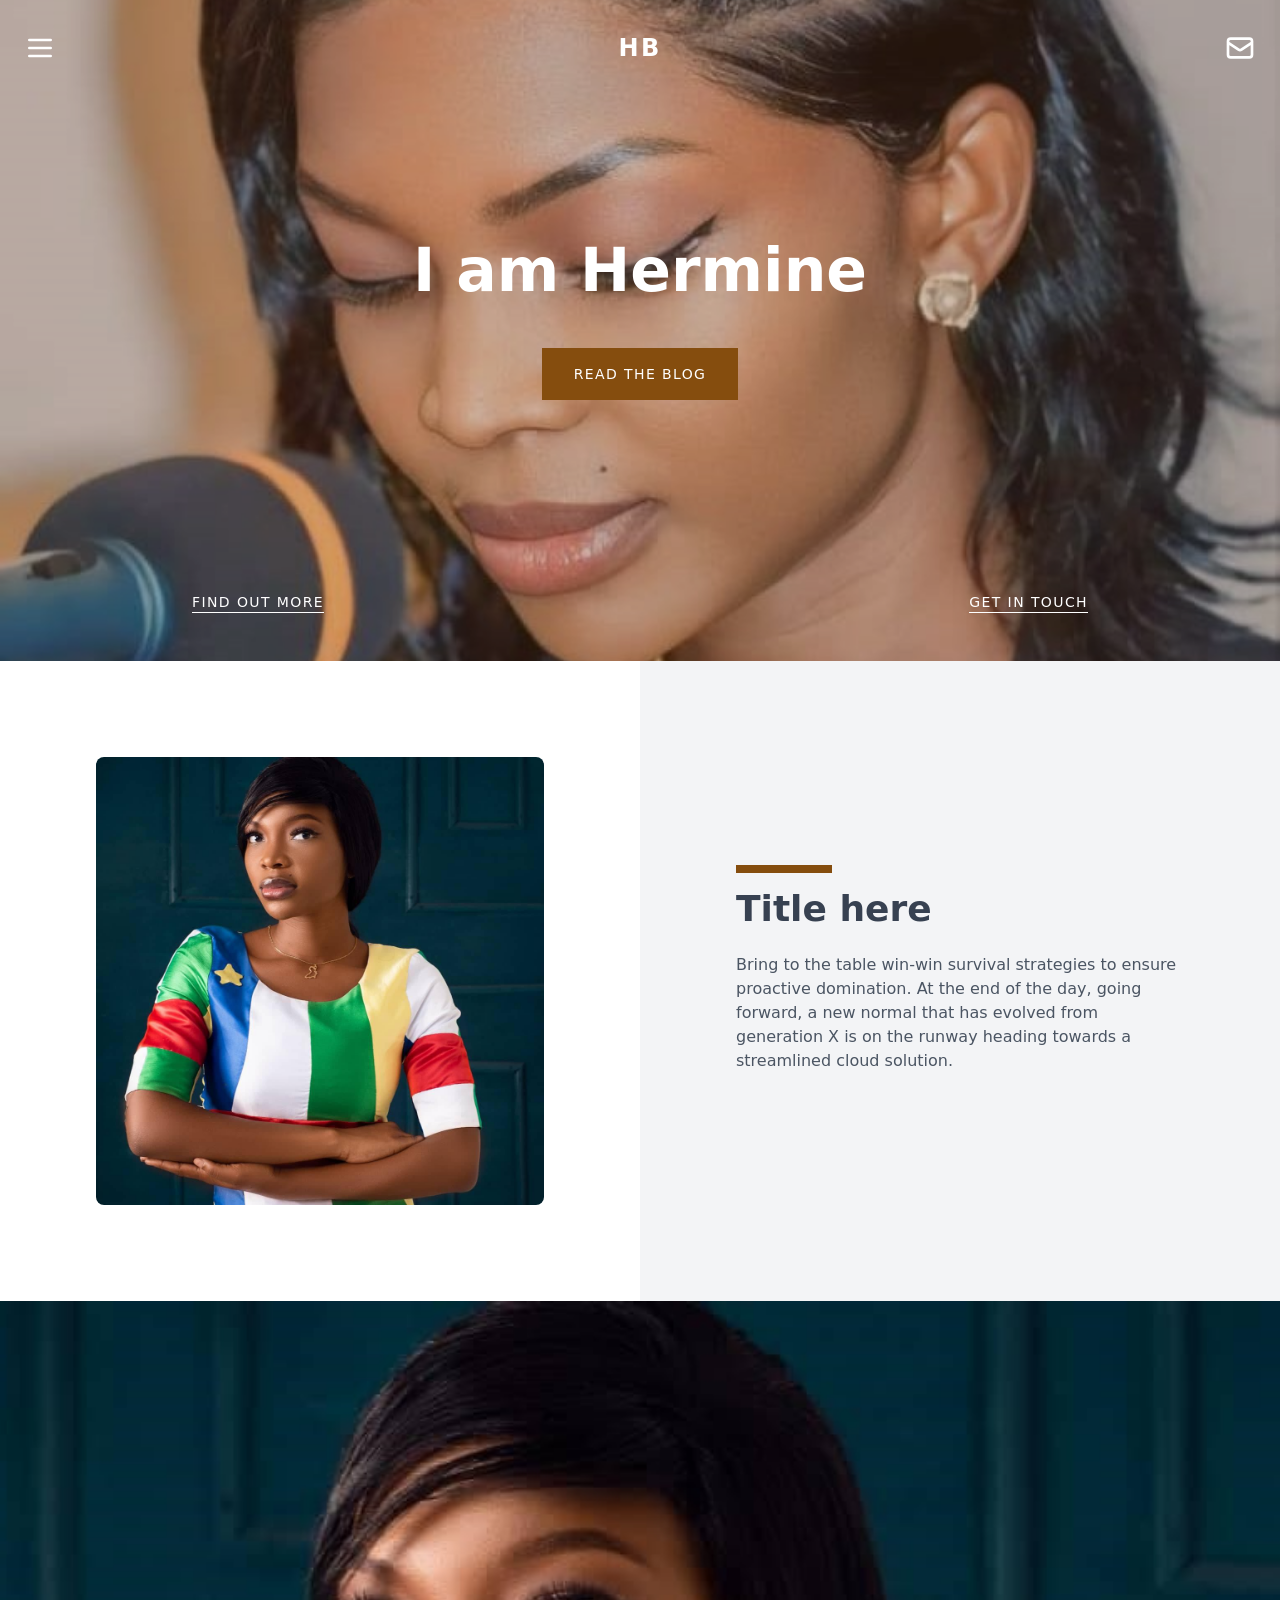
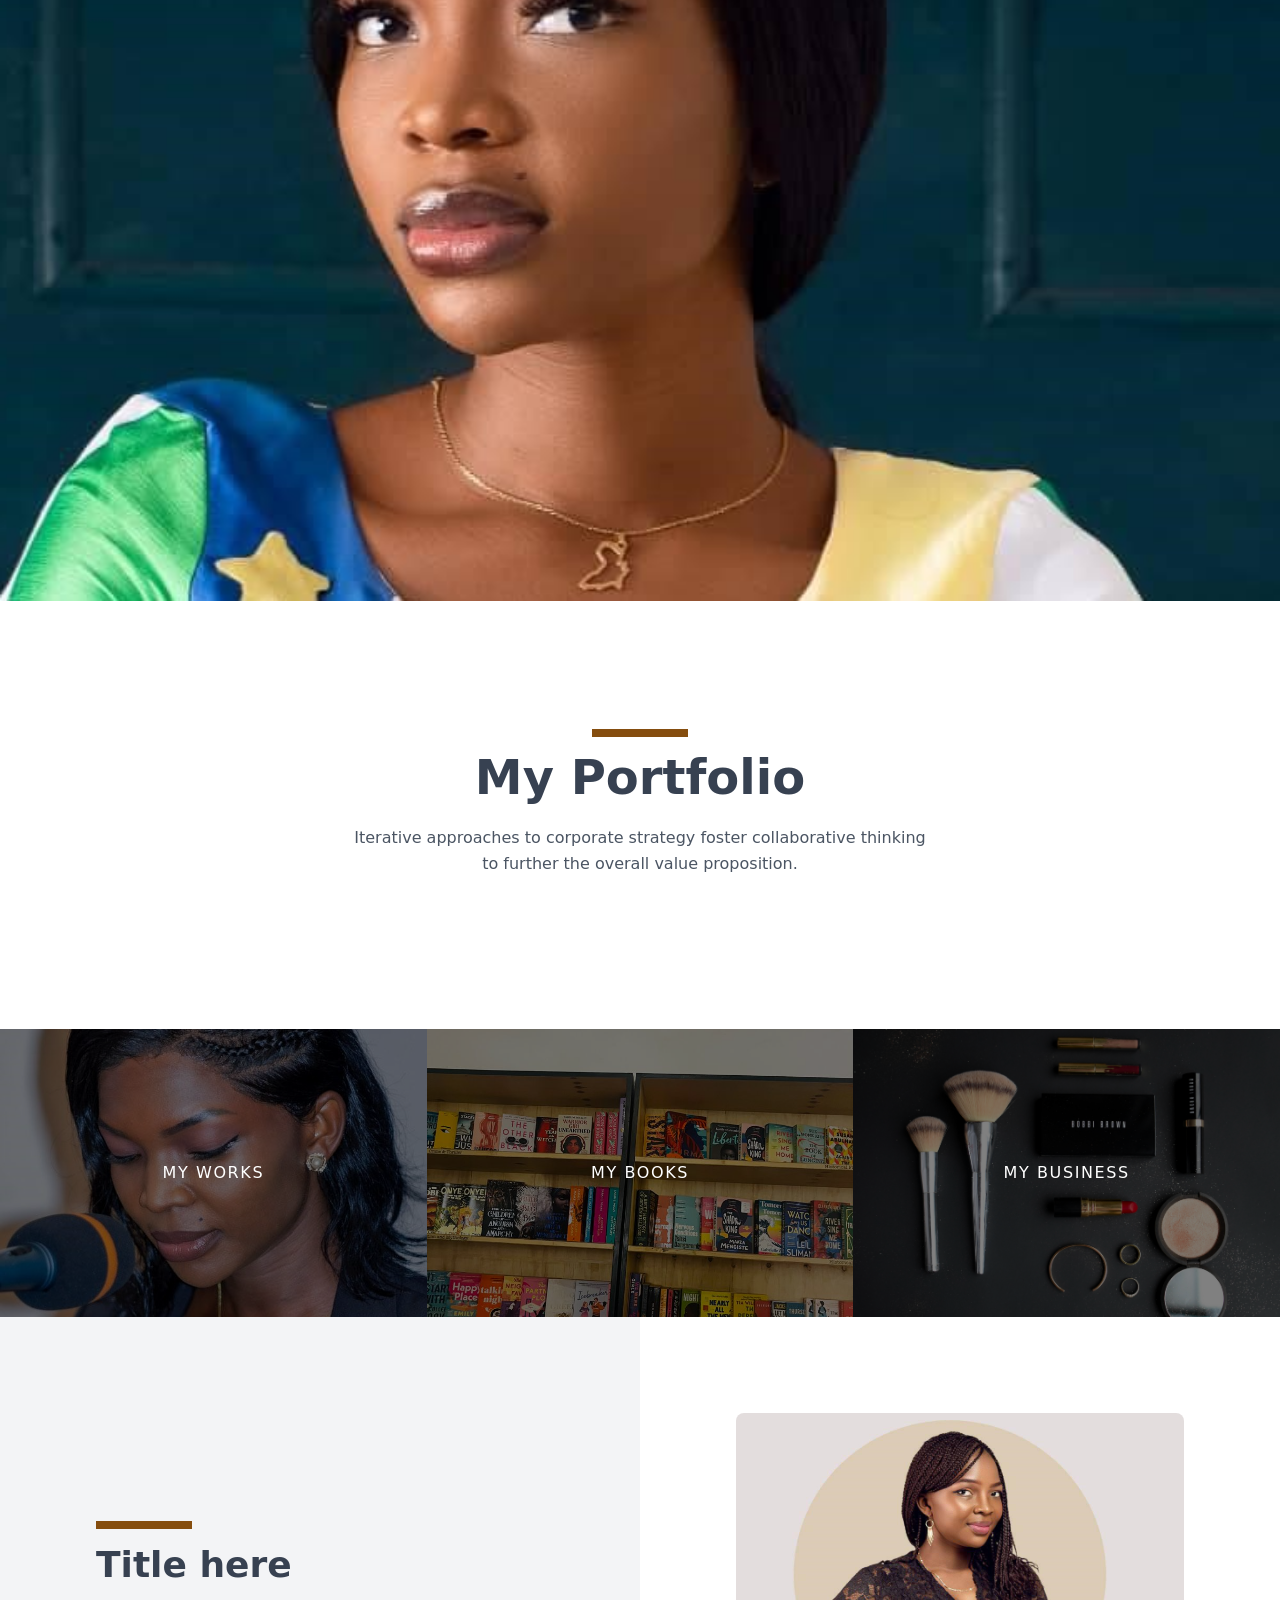
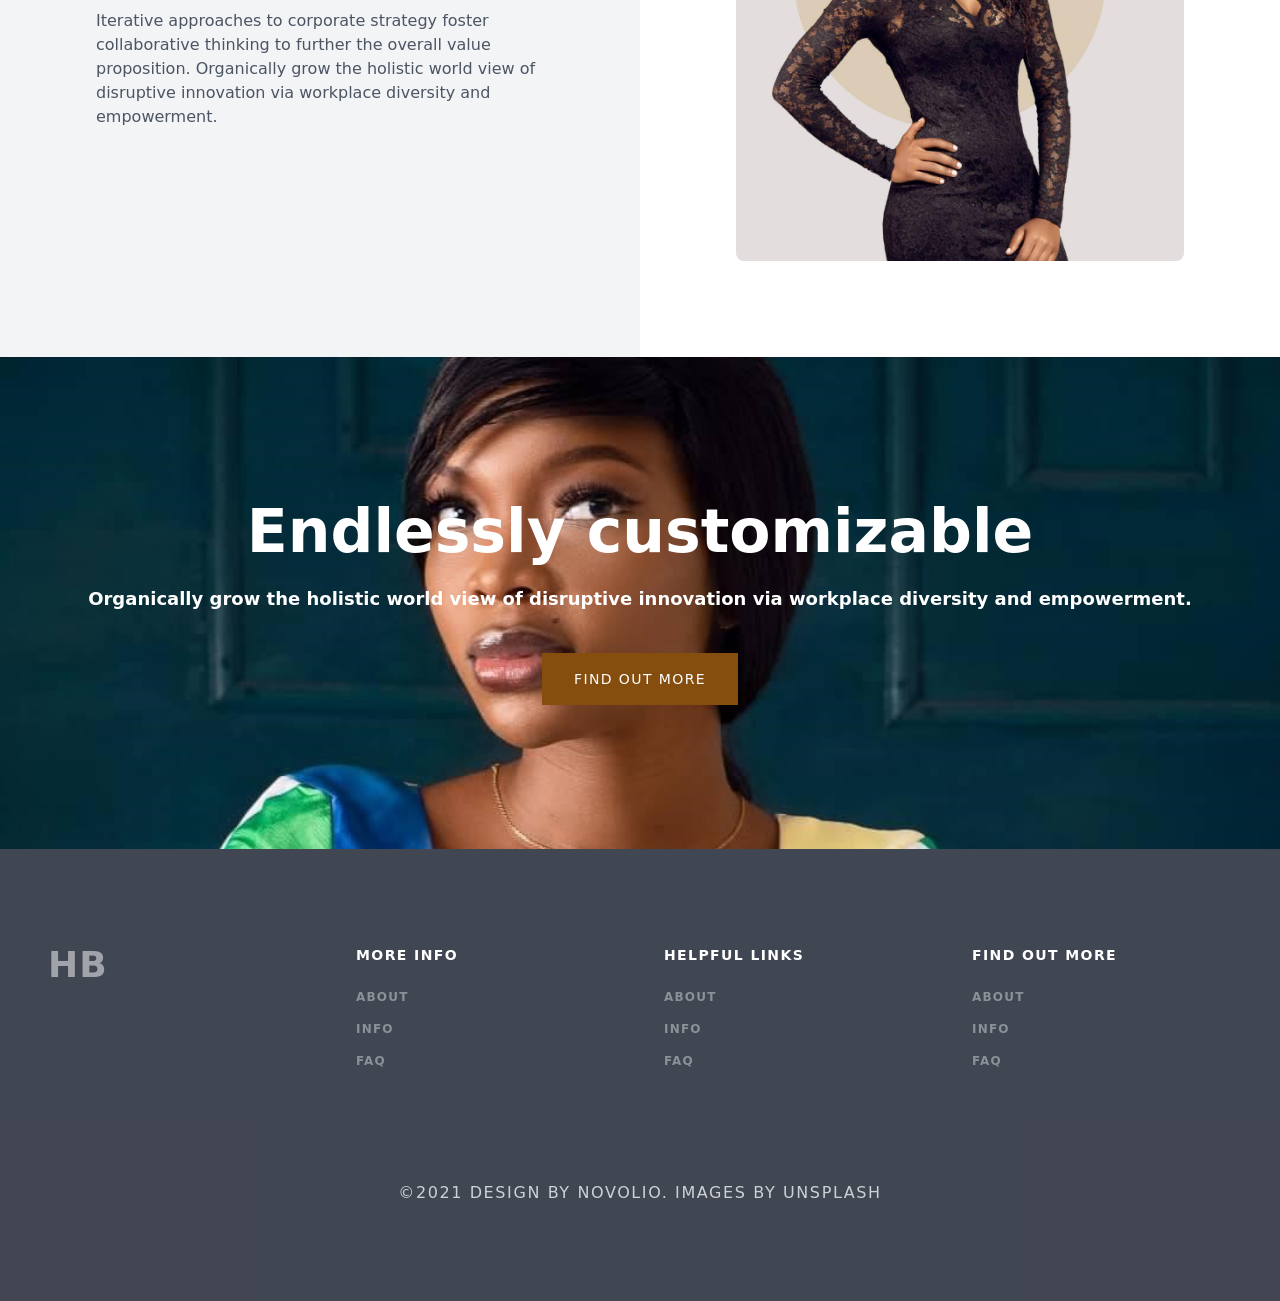
==== commit e3b7e3a0: "Update" ====
--- a/index.html
+++ b/index.html
@@ -59,7 +59,7 @@
             <a href="about.html" class="border-b border-white">Find out more</a>
             <a href="contact.html" class="border-b border-white">Get in touch</a>
         </div>
-        <img src="static/images/hermine04.jpg" class="w-full h-full absolute inset-0 object-cover opacity-70">
+        <img src="static/images/h00.jpg" class="w-full h-full absolute inset-0 object-cover opacity-70">
     </div>
     <div class="grid grid-cols-1 md:grid-cols-2 transition delay-75 duration-100">
         <div class="bg-white p-12 md:p-24 flex justify-end items-center">
@@ -96,7 +96,7 @@
         <a href="/categories/forest-trials/"
             class="bg-black relative w-full md:w-auto md:flex-1 flex items-center justify-center h-72 font-heading text-white uppercase tracking-widest hover:opacity-75">
             <div class="relative z-10">My Books</div>
-            <img src="static/images/book.jpg" class="absolute inset-0 w-full h-full object-cover opacity-50">
+            <img src="static/images/lab.jpg" class="absolute inset-0 w-full h-full object-cover opacity-50">
         </a>
 
         <a href="/categories/city-streets/"
